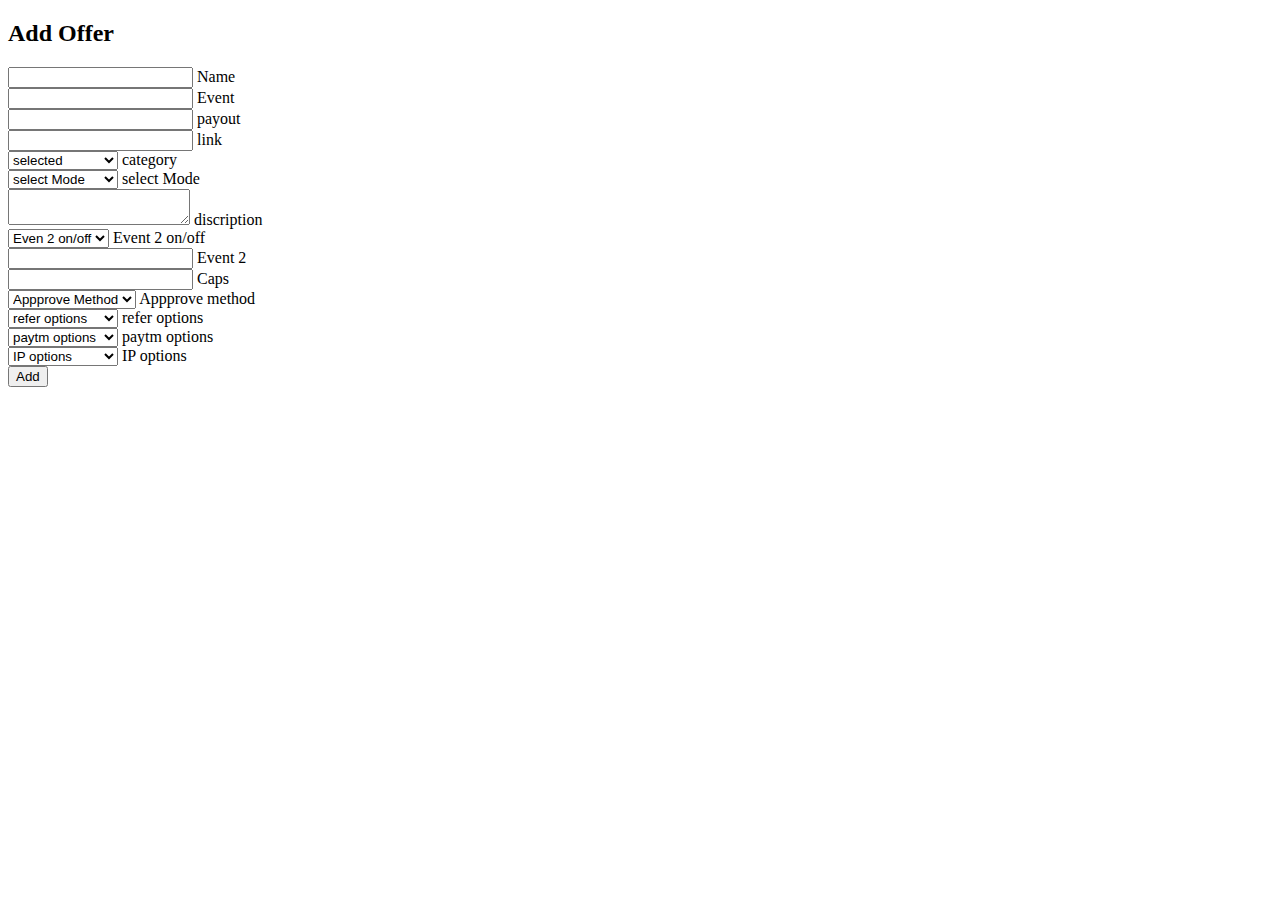
==== index.html @ 76762e41 "i" ====
<!DOCTYPE html>
<html lang="en">

<head>
	<meta charset="UTF-8">
	<meta name="viewport" box="width=device-width, initial-scale=1.0">
	<title>TaksCapms: Add Ofers</title>

	<link rel="stylesheet" href="./static/css/addOffer.css">
</head>

<body>
	<!-- 
	<div class="gradient-background">
	</div>
	<div class="gradient-2-background"> -->
	</div>

	<div class="form">

		<form action="/formData" method="post">
			<div class="form-grid">
				<h2>Add Offer</h2>
				<div class="form-box full">
					<input type="text" id="name" name="name" required>
					<label class="form-label" for="name">Name</label>
				</div>
				<div class="form-box ">
					<input type="text" id="Event-1" name="Event-1" required>
					<label class="form-label" for="Event-1">Event</label>

				</div>
				<div class="form-box">
					<input type="text" id="payout" name="payout" required>
					<label class="form-label" for="payout">payout</label>
				</div>
				<div class="form-box full">
					<input type="text" id="link" name="link" required>
					<label class="form-label" for="link">link</label>
				</div>
				<div class="form-box">
					<select name="category" id="category" required>
						<option value="" selected class="hide">selected</option>
						<option value="NUll">Pura form bhej</option>
				
					</select>
					<label class="form-label hide select-tag-label" for="category " >category</label>
				</div>
				<div class="form-box">
					<select name="model" id="model" required>
						<option value="" selected class="hide">select Mode</option>
						<option value="NUll">Pura form bhej</option>
					</select>
					<label class="form-label hide select-tag-label" for="model">select Mode</label>
				</div>

				<div class="form-box discription ">
		
					<textarea id="discription" name="discription" required></textarea>
					<label class="form-label" for="discription ">discription</label>
				</div>
				<div class="form-box full">
					<select name="event-2-on-off" id="event-2-on-off">
						<option value="" selected class="hide">Even 2 on/off</option>
						<option value="on" >on</option>
						<option value="off" >off</option>
					</select>
					<label class="form-label hide select-tag-label" for="event-2-on-off">Event 2 on/off</label>
				</div>
				<div class="form-box">
					<input type="text" id="event-2" name="event-2" required>
					<label class="form-label" for="event-2">Event 2</label>
				</div>
				<div class="form-box ">
					<input type="text" id="caps" name="caps" required>
					<label class="form-label" for="caps">Caps</label>
				</div>
				<div class="form-box ">
					<select name="approve-Method" id="approve-Method">
						<option value="" selected class="hide">Appprove Method</option>
						<option value="NUll">Pura form bhej</option>
						
					</select>
					<label class="form-label hide select-tag-label" for="approve-Method">Appprove method</label>
				</div>
				<div class="form-box ">
					<select name="refer-options" id="refer-options">   
						<option value="" selected class="hide">refer options</option>
						<option value="NUll">Pura form bhej</option>
					</select>
					<label class="form-label hide select-tag-label" for="refer-options">refer options</label>
				</div>
				<div class="form-box ">
					<select name="paytm-options" id="paytm-options">
						<option value="" selected class="hide">paytm options</option>
						<option value="NUll">Pura form bhej</option>
					</select>
					<label class="form-label hide select-tag-label" for="paytm-options">paytm options</label>
				</div>
				<div class="form-box ">
					<select name="ip-options" id="ip-options">
						<option value="" selected class="hide">IP options</option>
						<option value="NUll">Pura form bhej</option>s
					</select>
					<label class="form-label hide select-tag-label" for="ip-options">IP options</label>
				</div>
				<div class="submit-btn-box">
					<button class="submit-btn" type="submit">Add</button>
				</div>

			</div>

		</form>
	</div>



  <script src="./static/js/select.js"></script>

	<script src="https://cdn.jsdelivr.net/npm/bootstrap@5.0.2/dist/js/bootstrap.bundle.min.js"
		integrity="sha384-MrcW6ZMFYlzcLA8Nl+NtUVF0sA7MsXsP1UyJoMp4YLEuNSfAP+JcXn/tWtIaxVXM"
		crossorigin="anonymous"></script>
</body>

</html>
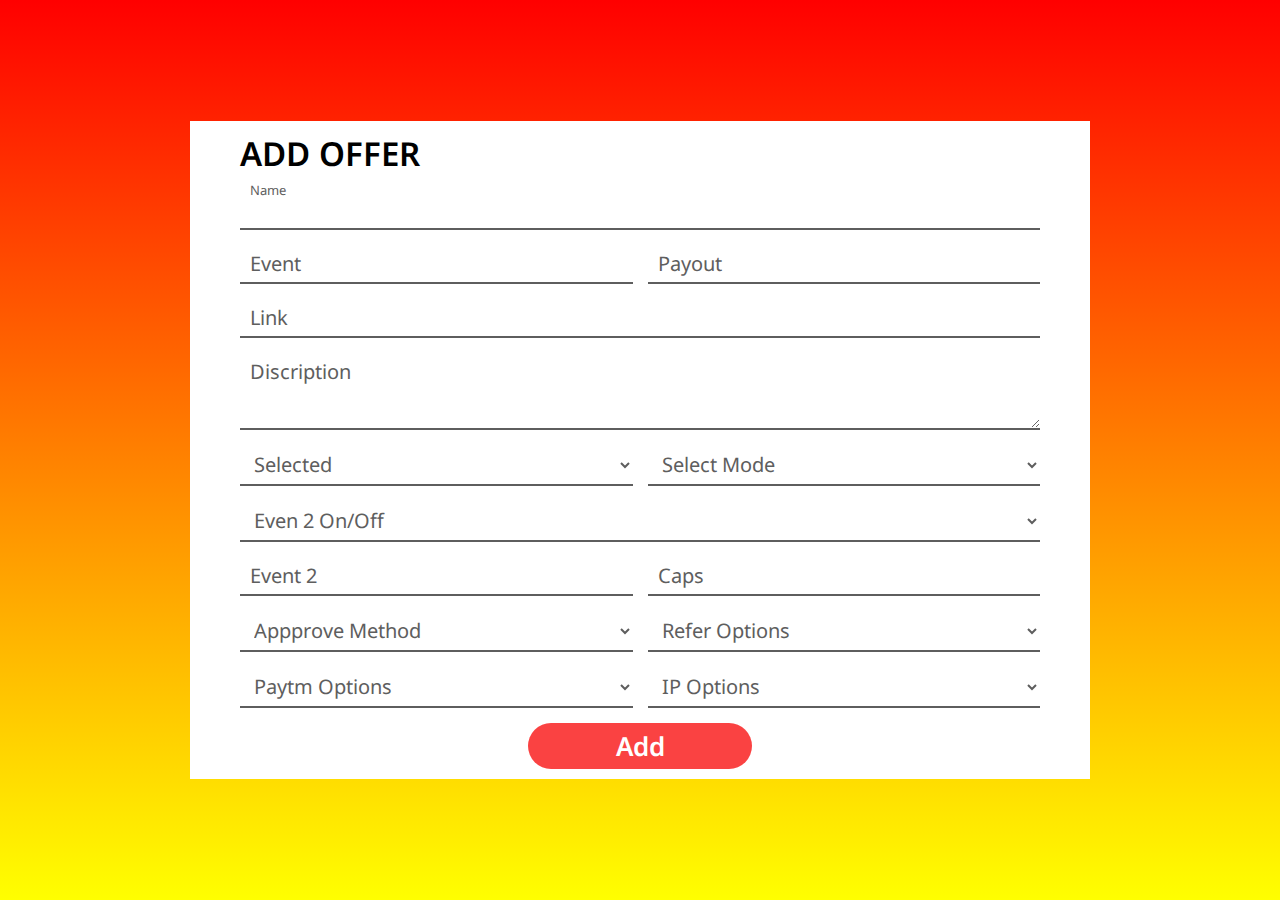
==== commit 9c5007ce: "page becomed responsive" ====
--- a/index.html
+++ b/index.html
@@ -4,25 +4,22 @@
 <head>
 	<meta charset="UTF-8">
 	<meta name="viewport" box="width=device-width, initial-scale=1.0">
+	<meta name="viewport" content="width=device-width, initial-scale=1.0">
+
 	<title>TaksCapms: Add Ofers</title>
 
 	<link rel="stylesheet" href="./static/css/addOffer.css">
+	<!-- <link rel="stylesheet" href="./css/phone.css"> -->
 </head>
 
 <body>
-	<!-- 
-	<div class="gradient-background">
-	</div>
-	<div class="gradient-2-background"> -->
-	</div>
 
-	<div class="form">
-
+       
 		<form action="/formData" method="post">
 			<div class="form-grid">
-				<h2>Add Offer</h2>
+				<h2 class="heading">Add Offer</h2>
 				<div class="form-box full">
-					<input type="text" id="name" name="name" required>
+					<input type="text" id="name" name="name" autocomplete="off">
 					<label class="form-label" for="name">Name</label>
 				</div>
 				<div class="form-box ">
@@ -44,7 +41,7 @@
 						<option value="NUll">Pura form bhej</option>
 				
 					</select>
-					<label class="form-label hide select-tag-label" for="category " >category</label>
+					<label class="form-label hide select-tag-label" for="category" >category</label>
 				</div>
 				<div class="form-box">
 					<select name="model" id="model" required>
@@ -57,7 +54,7 @@
 				<div class="form-box discription ">
 		
 					<textarea id="discription" name="discription" required></textarea>
-					<label class="form-label" for="discription ">discription</label>
+					<label class="form-label" for="discription">discription</label>
 				</div>
 				<div class="form-box full">
 					<select name="event-2-on-off" id="event-2-on-off">
@@ -111,15 +108,13 @@
 			</div>
 
 		</form>
-	</div>
+	
 
 
 
   <script src="./static/js/select.js"></script>
 
-	<script src="https://cdn.jsdelivr.net/npm/bootstrap@5.0.2/dist/js/bootstrap.bundle.min.js"
-		integrity="sha384-MrcW6ZMFYlzcLA8Nl+NtUVF0sA7MsXsP1UyJoMp4YLEuNSfAP+JcXn/tWtIaxVXM"
-		crossorigin="anonymous"></script>
+	
 </body>
 
 </html>--- a/static/css/addOffer.css
+++ b/static/css/addOffer.css
@@ -0,0 +1,171 @@
+@import url('https://fonts.googleapis.com/css2?family=Noto+Sans&family=Oxygen&display=swap');
+@import "phone.css";
+
+/* font-family: 'Noto Sans', sans-serif;
+  font-family: 'Oxygen', sans-serif; */
+
+
+* {
+  margin: 0;
+  padding: 0;
+  box-sizing: border-box;
+  font-family: 'Noto Sans', sans-serif;
+}
+html{
+  height: 100%;
+}
+body{
+  height: 100%;
+  background-image: linear-gradient(red, yellow);
+  display: flex;
+  align-items: center;
+  justify-content: center;
+  background-repeat: no-repeat;
+  background-size: cover;
+  background-position: center;
+}
+.form-grid {
+  padding: 10px 50px;
+  width: 900px;
+  display: grid;
+  grid-template-rows: auto;
+  grid-template-columns: repeat(2, 1fr);
+  /* border: 3px solid #07b1f7; */
+  background-color: white;
+  grid-gap: 15px;
+  border: 1px 1px 1px black;
+}
+
+.form-grid h2 {
+  grid-column: 1/span 2;
+  font-size: 33px;
+  font-weight: 600;
+  text-transform: uppercase;
+}
+
+.form-box {
+  position: relative;
+}
+
+.full {
+  grid-column: 1/span 2;
+}
+
+.discription {
+  grid-row: 5/span 2;
+  grid-column: 1/ span 2;
+}
+
+.description>input {
+  height: 100%;
+}
+
+input[type="text"],
+select,
+#discription {
+  text-transform: capitalize;
+  line-height: 30px;
+  font-size: 20px;
+  height: 100%;
+  width: 100%;
+  outline: none;
+  padding: 5px 10px;
+  background-color: transparent;
+  color: #5e5e5e;
+  border: none;
+  border-bottom: 2px solid #5e5e5e;
+
+}
+
+select option {
+  text-transform: capitalize;
+}
+
+.form-label {
+  color: #5e5e5e;
+  text-transform: capitalize;
+  position: absolute;
+  left: 10px;
+  top: 5px;
+  font-size: 20px;
+  transition: all .3s ease;
+}
+
+#discription::-webkit-scrollbar {
+  display: none;
+}
+
+/* 
+select {
+  background-color: transparent;
+  -webkit-appearance: none;
+  -moz-appearance: none;
+  appearance: none;
+  background-image: none;
+  background-position: right center;
+  background-repeat: no-repeat;
+  padding-right: 1em;
+}
+
+select::-ms-expand {
+  display: none;
+} */
+
+input:focus~label,
+input:not(:focus):valid~label,
+#discription:focus~label,
+#discription:not(:focus):valid~label,
+.select-tag-label {
+  color: #5e5e5e;
+  text-transform: capitalize;
+  position: absolute;
+  left: 10px;
+  top: -10px;
+  font-size: 13px;
+}
+
+#discription:focus,
+input:focus,
+select:focus {
+  border-bottom: 2px solid red;
+}
+
+
+
+.submit-btn-box {
+  width: 100%;
+  height: 100%;
+  display: flex;
+  justify-content: center;
+  grid-column: 1/ span 2;
+
+}
+
+.submit-btn {
+  width: 28%;
+  font-size: 26px;
+  height: 46px;
+  text-align: center;
+  outline: none;
+  border: none;
+  border-radius: 50px;
+  text-transform: capitalize;
+  font-weight: 600;
+  color: white;
+  background: #fa4242;
+  justify-content: center;
+  align-items: center;
+  padding: 5px;
+}
+
+.submit-btn:hover {
+  background: red;
+
+}
+
+
+.hide {
+  display: none;
+}
+
+
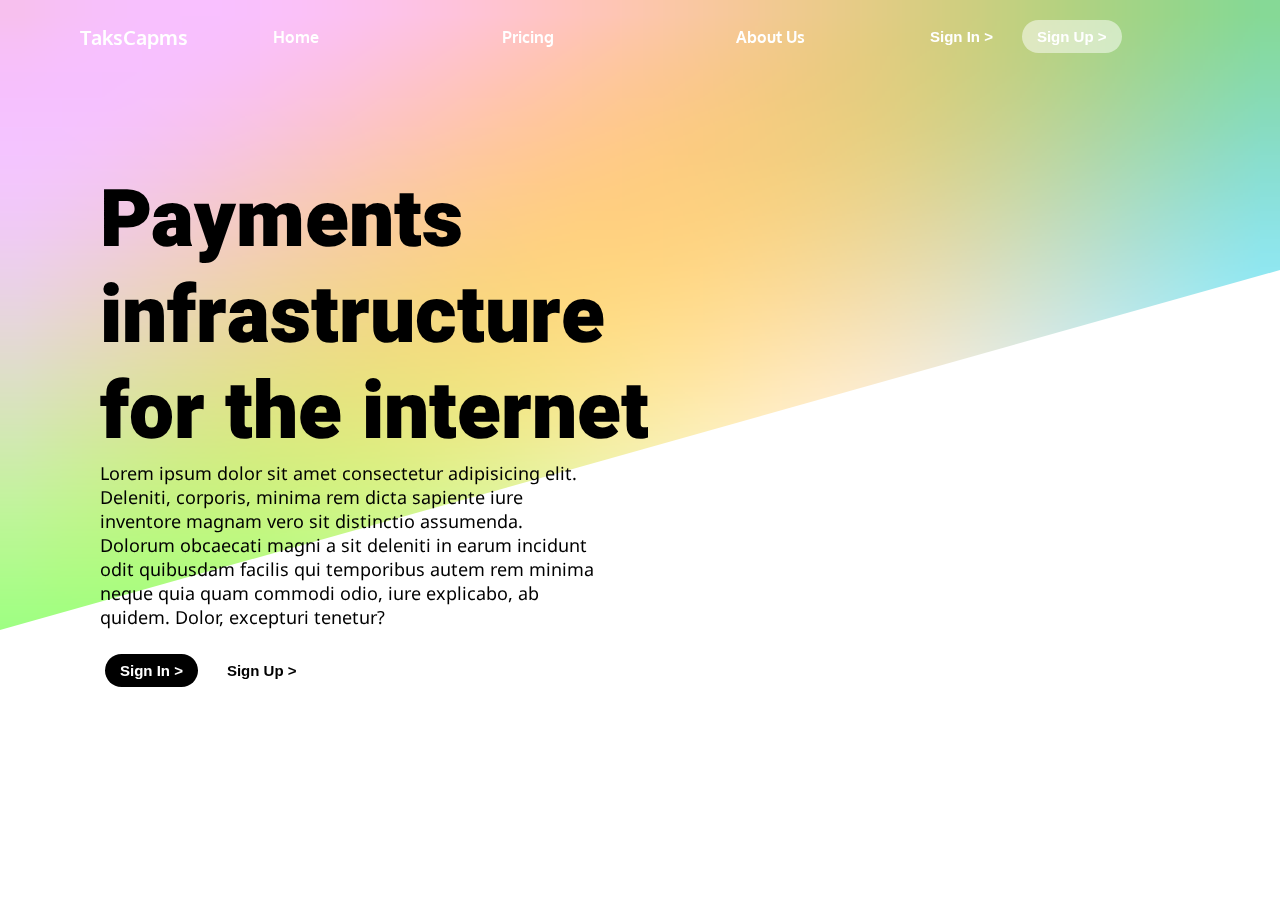
==== commit 29b447c4: "inital commit" ====
--- a/index.html
+++ b/index.html
@@ -2,119 +2,52 @@
 <html lang="en">
 
 <head>
-	<meta charset="UTF-8">
-	<meta name="viewport" box="width=device-width, initial-scale=1.0">
-	<meta name="viewport" content="width=device-width, initial-scale=1.0">
-
-	<title>TaksCapms: Add Ofers</title>
-
-	<link rel="stylesheet" href="./static/css/addOffer.css">
-	<!-- <link rel="stylesheet" href="./css/phone.css"> -->
+    <meta charset="UTF-8">
+    <meta name="viewport" content="width=device-width, initial-scale=1.0">
+    <title>TaksCapms : Home</title>
+    <link rel="stylesheet" href="./css/canvas.css">
+    <link rel="stylesheet" href="./css/home.css">
 </head>
 
 <body>
 
-       
-		<form action="/formData" method="post">
-			<div class="form-grid">
-				<h2 class="heading">Add Offer</h2>
-				<div class="form-box full">
-					<input type="text" id="name" name="name" autocomplete="off">
-					<label class="form-label" for="name">Name</label>
-				</div>
-				<div class="form-box ">
-					<input type="text" id="Event-1" name="Event-1" required>
-					<label class="form-label" for="Event-1">Event</label>
 
-				</div>
-				<div class="form-box">
-					<input type="text" id="payout" name="payout" required>
-					<label class="form-label" for="payout">payout</label>
-				</div>
-				<div class="form-box full">
-					<input type="text" id="link" name="link" required>
-					<label class="form-label" for="link">link</label>
-				</div>
-				<div class="form-box">
-					<select name="category" id="category" required>
-						<option value="" selected class="hide">selected</option>
-						<option value="NUll">Pura form bhej</option>
-				
-					</select>
-					<label class="form-label hide select-tag-label" for="category" >category</label>
-				</div>
-				<div class="form-box">
-					<select name="model" id="model" required>
-						<option value="" selected class="hide">select Mode</option>
-						<option value="NUll">Pura form bhej</option>
-					</select>
-					<label class="form-label hide select-tag-label" for="model">select Mode</label>
-				</div>
+    <canvas id="canv" width="32" height="32">
+    </canvas>
+    <div class="navbar">
+        <nav class="nav">
+            <h3>TaksCapms</h3>
+            <ul>
+                <li class="list-item"><a href="">home</a></li>
+                <li class="list-item"><a href="">Pricing</a></li>
+                <li class="list-item"><a href="">about us</a></li>
+            </ul>
+        </nav>
+        <div class="login-signup-btn">
+            <div class="btn-container">
 
-				<div class="form-box discription ">
-		
-					<textarea id="discription" name="discription" required></textarea>
-					<label class="form-label" for="discription">discription</label>
-				</div>
-				<div class="form-box full">
-					<select name="event-2-on-off" id="event-2-on-off">
-						<option value="" selected class="hide">Even 2 on/off</option>
-						<option value="on" >on</option>
-						<option value="off" >off</option>
-					</select>
-					<label class="form-label hide select-tag-label" for="event-2-on-off">Event 2 on/off</label>
-				</div>
-				<div class="form-box">
-					<input type="text" id="event-2" name="event-2" required>
-					<label class="form-label" for="event-2">Event 2</label>
-				</div>
-				<div class="form-box ">
-					<input type="text" id="caps" name="caps" required>
-					<label class="form-label" for="caps">Caps</label>
-				</div>
-				<div class="form-box ">
-					<select name="approve-Method" id="approve-Method">
-						<option value="" selected class="hide">Appprove Method</option>
-						<option value="NUll">Pura form bhej</option>
-						
-					</select>
-					<label class="form-label hide select-tag-label" for="approve-Method">Appprove method</label>
-				</div>
-				<div class="form-box ">
-					<select name="refer-options" id="refer-options">   
-						<option value="" selected class="hide">refer options</option>
-						<option value="NUll">Pura form bhej</option>
-					</select>
-					<label class="form-label hide select-tag-label" for="refer-options">refer options</label>
-				</div>
-				<div class="form-box ">
-					<select name="paytm-options" id="paytm-options">
-						<option value="" selected class="hide">paytm options</option>
-						<option value="NUll">Pura form bhej</option>
-					</select>
-					<label class="form-label hide select-tag-label" for="paytm-options">paytm options</label>
-				</div>
-				<div class="form-box ">
-					<select name="ip-options" id="ip-options">
-						<option value="" selected class="hide">IP options</option>
-						<option value="NUll">Pura form bhej</option>s
-					</select>
-					<label class="form-label hide select-tag-label" for="ip-options">IP options</label>
-				</div>
-				<div class="submit-btn-box">
-					<button class="submit-btn" type="submit">Add</button>
-				</div>
+                <button class="btn sign-in">sign in ></button>
+                <button class="btn">sign up ></button>
+            </div>
+        </div>
 
-			</div>
-
-		</form>
-	
-
-
-
-  <script src="./static/js/select.js"></script>
-
-	
+    </div>
+    <div class="content">
+        <h1 class="content-heading">Payments infrastructure for the internet</h1>
+        <div class="para">
+            <p>Lorem ipsum dolor sit amet consectetur adipisicing elit. Deleniti, corporis, minima rem dicta sapiente
+                iure inventore magnam vero sit distinctio assumenda. Dolorum obcaecati magni a sit deleniti in earum
+                incidunt odit quibusdam facilis qui temporibus autem rem minima neque quia quam commodi odio, iure
+                explicabo, ab quidem. Dolor, excepturi tenetur?</p>
+        </div>
+        <div class="login-signup-btn">
+            <div class="btn-container">
+                <button class="btn content-btn sign-in">sign in ></button>
+                <button class="btn content-btn sign-up">sign up ></button>
+            </div>
+        </div>
+    </div>
+    <script src="./js/cavas.js"></script>
 </body>
 
 </html>--- a/css/canvas.css
+++ b/css/canvas.css
@@ -0,0 +1,19 @@
+@import url('https://fonts.googleapis.com/css2?family=Noto+Sans&family=Oxygen&display=swap');
+
+*,
+*::before,
+*::after{
+  padding: 0;
+  margin: 0;
+  box-sizing: border-box;
+}
+
+canvas{
+  height: 100%;
+  width: 100%;
+  z-index: -10;
+  position: absolute;
+  clip-path: polygon(0 0, 100% 0, 100% 30%, 0 70%);
+
+}
+
--- a/css/home.css
+++ b/css/home.css
@@ -0,0 +1,50 @@
+@import url('https://fonts.googleapis.com/css2?family=Asap:wght@500&family=Heebo:wght@800&family=Noto+Sans&family=Oxygen&display=swap');
+
+  /* font-family: 'Asap', sans-serif;
+font-family: 'Heebo', sans-serif;
+font-family: 'Noto Sans', sans-serif;
+font-family: 'Oxygen', sans-serif; */
+
+
+@import 'nav.css';
+:root{
+    --heading-font : 'Heebo', sans-serif;
+}
+*,
+*::before,
+*::after {
+    padding: 0;
+    margin: 0;
+    box-sizing: border-box;
+}
+.content{
+    margin: 100px 0 0 100px;
+    background: transparent;
+    position: absolute;
+}
+.content-heading{
+    font-family: var(--heading-font);
+    width: 600px;
+    font-weight: 900;
+    font-size: 5rem;
+    line-height: 6rem;
+
+}
+.para{
+
+}
+.para p{
+    width: 500px;
+    font-family: 'Noto Sans', sans-serif;
+    font-size: 18px;
+}
+.para + div{
+    margin: 20px 0;
+}
+.content-btn{
+    background-color: black !important;
+}
+.content-btn + .sign-up{
+    background-color: transparent !important;
+    color: black;
+}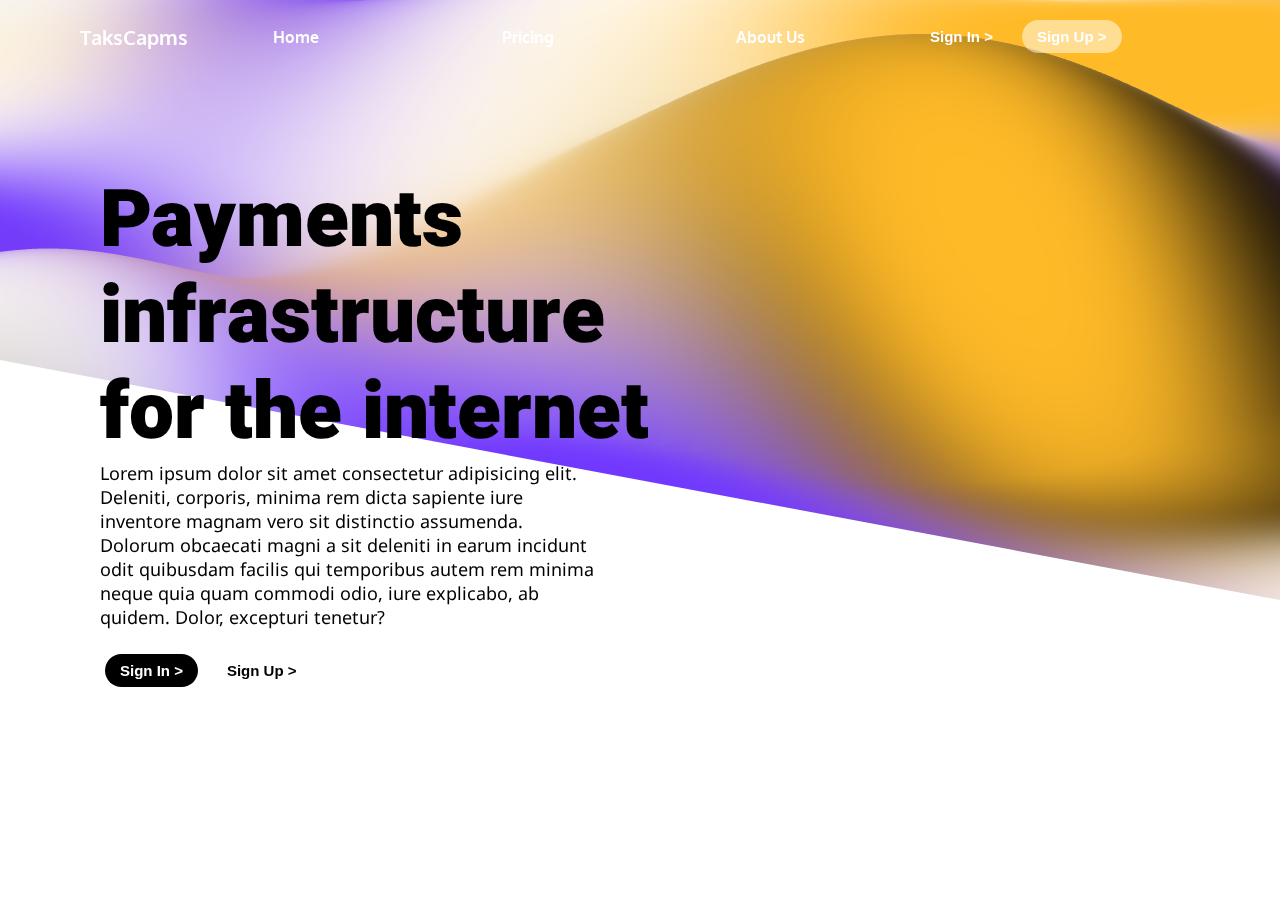
==== commit 786e7ba4: "inital commit" ====
--- a/index.html
+++ b/index.html
@@ -12,7 +12,7 @@
 <body>
 
 
-    <canvas id="canv" width="32" height="32">
+    <canvas id="gradient-canvas">
     </canvas>
     <div class="navbar">
         <nav class="nav">
--- a/css/canvas.css
+++ b/css/canvas.css
@@ -8,12 +8,21 @@
   box-sizing: border-box;
 }
 
-canvas{
-  height: 100%;
-  width: 100%;
-  z-index: -10;
+html,body {
+  margin:0;
+  padding:0;
+  width:100%;
+  height:100%;
+  overflow:hidden;
+}
+#gradient-canvas {
+  clip-path: polygon(0 0 , 100% 0 , 100% 100%, 0 60%);
   position: absolute;
-  clip-path: polygon(0 0, 100% 0, 100% 30%, 0 70%);
-
+  --gradient-color-1: #fff; 
+  --gradient-color-2: #000; 
+  --gradient-color-3: #7038ff;  
+  --gradient-color-4: #ffba27;
+  z-index:-10;
 }
 
+
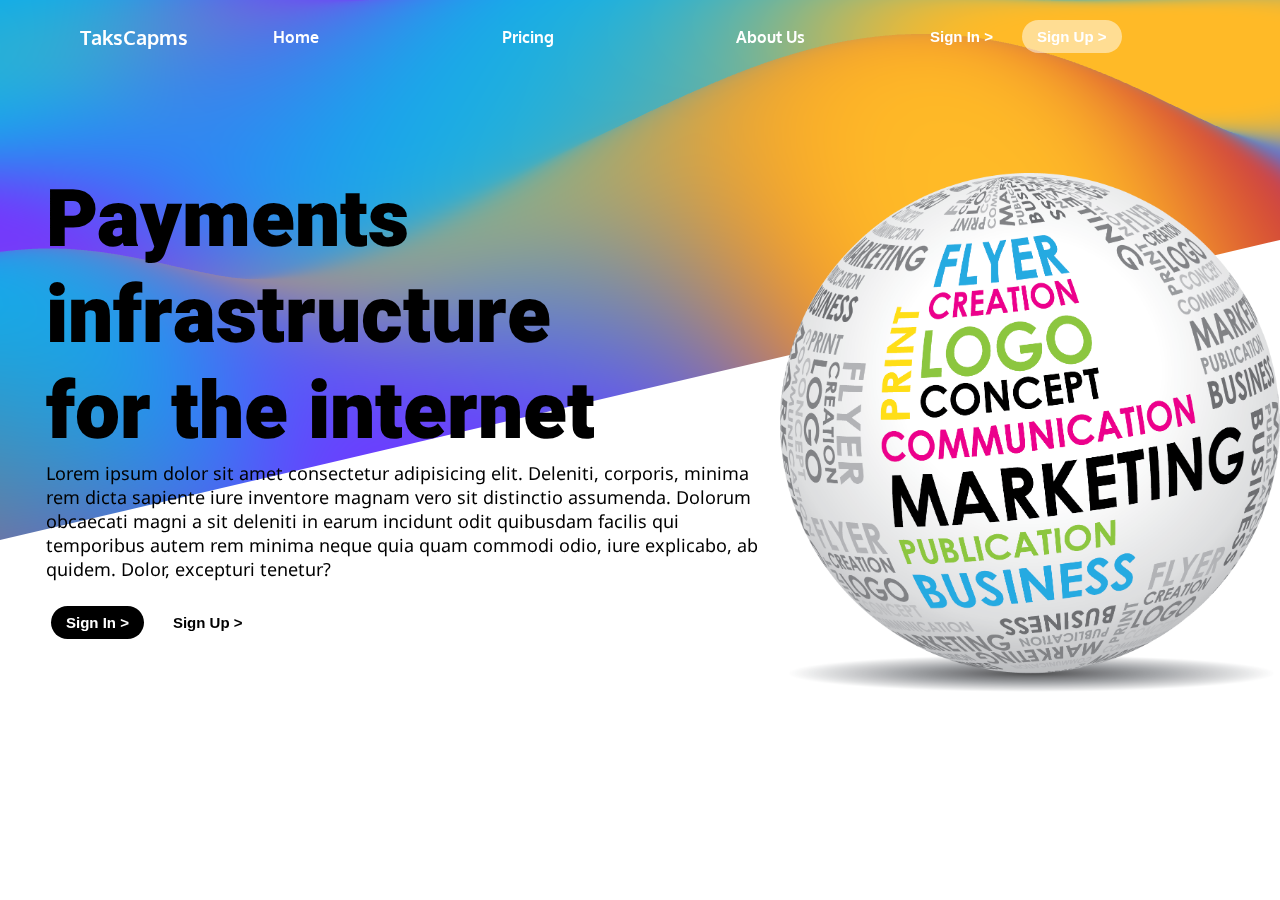
==== commit 246a0207: "imges of the pages are set" ====
--- a/index.html
+++ b/index.html
@@ -4,15 +4,14 @@
 <head>
     <meta charset="UTF-8">
     <meta name="viewport" content="width=device-width, initial-scale=1.0">
+    <link rel="stylesheet" href="css/canvas.css">
+    <link rel="stylesheet" href="canvas.css">
+    <link rel="stylesheet" href="css/home.css">
     <title>TaksCapms : Home</title>
-    <link rel="stylesheet" href="./css/canvas.css">
-    <link rel="stylesheet" href="./css/home.css">
 </head>
 
 <body>
-
-
-    <canvas id="gradient-canvas">
+<canvas id="gradient-canvas">
     </canvas>
     <div class="navbar">
         <nav class="nav">
@@ -32,22 +31,31 @@
         </div>
 
     </div>
-    <div class="content">
-        <h1 class="content-heading">Payments infrastructure for the internet</h1>
-        <div class="para">
-            <p>Lorem ipsum dolor sit amet consectetur adipisicing elit. Deleniti, corporis, minima rem dicta sapiente
-                iure inventore magnam vero sit distinctio assumenda. Dolorum obcaecati magni a sit deleniti in earum
-                incidunt odit quibusdam facilis qui temporibus autem rem minima neque quia quam commodi odio, iure
-                explicabo, ab quidem. Dolor, excepturi tenetur?</p>
-        </div>
-        <div class="login-signup-btn">
-            <div class="btn-container">
-                <button class="btn content-btn sign-in">sign in ></button>
-                <button class="btn content-btn sign-up">sign up ></button>
+    <section class="content">
+        <div class="content-text">
+            <h1 class="content-heading">Payments infrastructure for the internet</h1>
+            <div class="para">
+                <p>Lorem ipsum dolor sit amet consectetur adipisicing elit. Deleniti, corporis, minima rem dicta
+                    sapiente
+                    iure inventore magnam vero sit distinctio assumenda. Dolorum obcaecati magni a sit deleniti in earum
+                    incidunt odit quibusdam facilis qui temporibus autem rem minima neque quia quam commodi odio, iure
+                    explicabo, ab quidem. Dolor, excepturi tenetur?</p>
+            </div>
+            <div class="login-signup-btn">
+                <div class="btn-container">
+                    <button class="btn content-btn sign-in">sign in ></button>
+                    <button class="btn content-btn sign-up">sign up ></button>
+                </div>
             </div>
         </div>
-    </div>
+        <div class="content-logo">
+            <img src="./images/NicePng_marketing-png_397973.png" alt="">
+        </div>  
+    </section>
+
+    <section class="parteners"></section>
     <script src="./js/cavas.js"></script>
+
 </body>
 
 </html>--- a/css/canvas.css
+++ b/css/canvas.css
@@ -13,13 +13,17 @@
   padding:0;
   width:100%;
   height:100%;
-  overflow:hidden;
+
 }
+/* body::-webkit-scrollbar{
+  display: none;
+} */
 #gradient-canvas {
-  clip-path: polygon(0 0 , 100% 0 , 100% 100%, 0 60%);
+  width: 100%;
+  clip-path: polygon(0 0 , 100% 0 , 100% 40%, 0 90%);
   position: absolute;
-  --gradient-color-1: #fff; 
-  --gradient-color-2: #000; 
+  --gradient-color-1: #02b0f5; 
+  --gradient-color-2: #cf3737; 
   --gradient-color-3: #7038ff;  
   --gradient-color-4: #ffba27;
   z-index:-10;
--- a/css/home.css
+++ b/css/home.css
@@ -17,11 +17,19 @@
     margin: 0;
     box-sizing: border-box;
 }
+body{
+    height: 100%;
+    width: 100%;
+
+}
 .content{
-    margin: 100px 0 0 100px;
+ 
+    display: flex;
+    margin: 100px 0 0 46px;
     background: transparent;
     position: absolute;
 }
+
 .content-heading{
     font-family: var(--heading-font);
     width: 600px;
@@ -34,7 +42,6 @@
 
 }
 .para p{
-    width: 500px;
     font-family: 'Noto Sans', sans-serif;
     font-size: 18px;
 }
@@ -47,4 +54,11 @@
 .content-btn + .sign-up{
     background-color: transparent !important;
     color: black;
+}
+
+.content-logo{
+
+}
+.content-logo>img{
+    width: 500px;
 }